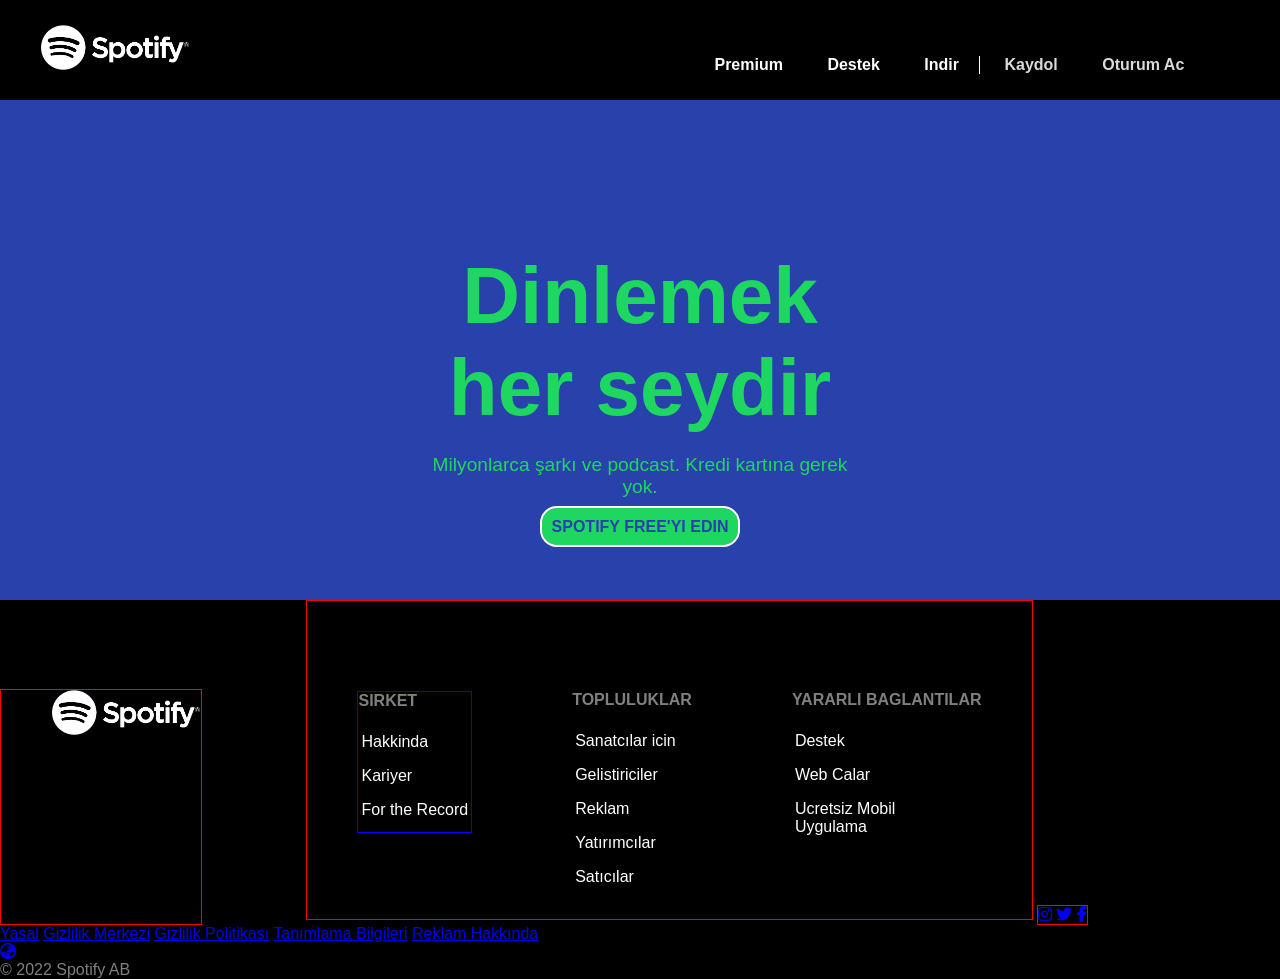
==== spotify/index.html @ d6ce2e22 "spotify first commit" ====
<!DOCTYPE html>
<html lang="en">
<head>
    <meta charset="UTF-8">
    <meta http-equiv="X-UA-Compatible" content="IE=edge">
    <meta name="viewport" content="width=device-width, initial-scale=1.0">
    <link rel="stylesheet" href="style.css">
    <link rel="shortcut icon" href="./img/spotify.png">
    <link rel="stylesheet" href="https://cdnjs.cloudflare.com/ajax/libs/font-awesome/6.1.2/css/all.min.css">
    <title>Dinlemek her seydir-Spotify</title>
</head>
<body>
    <header>
        <div class="logo"> <img src="./img/Spotify_Logo_White.png" alt=""></div>
        <div class="links1">
            <a href="#">Premium</a>
            <a href="#">Destek</a>
            <a href="#">Indir</a>
        </div>
        <div class="links2">
            <a href="#">Kaydol</a>
            <a href="#">Oturum Ac</a>
        </div>
    </header>

    <main>
        <section class="content">
            <h1>Dinlemek <br> her seydir</h1>
            <p>Milyonlarca şarkı ve podcast. Kredi kartına gerek <br> yok.</p>
            <div class="freelink">
                <a href="#">spotify free'yi edin</a>
            </div>
        </section>        
    </main>

    <footer>
        <aside class="left"><img src="./img/Spotify_Logo_White.png" alt=""></aside>
        <section class="foot">
            <div class="col-1">
                <h4>SIRKET</h4>
                <ul>
                    <li><a href="#">Hakkinda</a></li>
                    <li><a href="#">Kariyer</a></li>
                    <li><a href="#">For the Record</a></li>
                </ul>
            </div>
            <div class="col-2">
                <h4>TOPLULUKLAR</h4>
                <ul>
                    <li><a href="#">Sanatcılar icin</a></li>
                    <li><a href="#">Gelistiriciler</a></li>
                    <li><a href="#">Reklam</a></li>
                    <li><a href="#">Yatırımcılar</a></li>
                    <li><a href="#">Satıcılar</a></li>
                </ul>
            </div>
            <div class="col-3">
                <h4>YARARLI BAGLANTILAR</h4>
                <ul>
                    <li><a href="#">Destek</a></li>
                    <li><a href="#">Web Calar</a></li>
                    <li><a href="#">Ucretsiz Mobil <br> Uygulama</a></li>
                </ul>
            </div>
        </section>
        <aside class="right">
            <a href="#"><i class="fa-brands fa-instagram"></i></a>
            <a href="#"><i class="fa-brands fa-twitter"></i></a>
            <a href="#"><i class="fa-brands fa-facebook-f"></i></a>
        </aside>
        <div class="bottom">
            <div class="bleft">
                <a href="#">Yasal</a>
                <a href="#">Gizlilik Merkezi</a>
                <a href="#">Gizlilik Politikası</a>
                <a href="#">Tanımlama Bilgileri</a>
                <a href="#">Reklam Hakkında</a>
            </div>
            <div class="bright">
                <a href="#"><i class="fa-solid fa-earth-asia"></i></a> <br>
                <span>© 2022 Spotify AB</span>
            </div>
        </div>
    </footer>
</body>
</html>
---- spotify/style.css ----
*{
    margin: 0;
    padding: 0;
    box-sizing: border-box;
    font-family: Helvetica,Arial,sans-serif;
}

header{
    background-color: black;
    height: 100px;
    width: 100vw;
}

.logo{
    margin:25px 0px 0px 40px;
    /* border: 1px solid green; */
}
.logo img{
    width:150px;
   
   
}
.logo, .links1 , .links2{
    display: inline-block;
    
}

.links1 {
    margin-left: 500px;
    border-right: 1px solid white;
    /* border:1px solid red; */
}

/* .links2{
    border:1px solid blue;
} */


.links1 a{
    color:white;
    text-decoration: none;
    padding: 10px;
    margin:10px;
    font-weight: bolder;
}

.links1 a:hover{
    color: #1ed760;
}

.links2 a{
    color:#d9dadc;
    text-decoration: none;
    padding: 10px;
    margin:10px; 
    font-weight: bolder;
}

.links2 a:hover{
    color: #1ed760;
}

main{
    background-image: url("https://www-growth.scdn.co/static/home/bursts-tablet.svg");
    background-color: rgb(41, 65, 171);
    height: 500px;
}

.content{
    width:650px;
    margin:auto;
    text-align: center;
    /* border:1px solid red; */
    padding-top: 150px;
}

.content h1{
    font-size: 80px;
    color: #1ed760;
}

.content p{
    margin-top:20px;
    color: #1ed760;
    font-size: 1.2rem;
}

.freelink{
    padding-top: 20px;
}

.freelink a{
    font-weight: 800;
    text-transform: uppercase;
    text-decoration: none;
    background-color: #1ed760;
    padding: 10px; 
    border-radius: 15px;  
    color:rgb(41, 65, 171);
    outline: 2px solid white;
}

.freelink a:hover{
    font-size: 1.15rem;
    outline:1px solid white;
    outline-offset: -10px;
}

footer{
    background-color: black;
    color:gray;
}

aside img{
    width:150px;
}

/*BURADA KALDIK*/
.left , .foot , .right{
    display: inline-block;
    /* margin: 50px; */
    border:1px solid red;
}

.left img{
    margin-left: 50px;
    padding-bottom: 185px;
}


.foot{
    margin-left: 100px;
    padding-top:70px;
}



.col-1 , .col-2 , .col-3{
    display: inline-block;
    float: left;    
    margin:20px 50px;
}

h4{
    margin-bottom: 20px;
}


.col-1{
    border:1px solid blue;
}

.col-1 ul li{
    list-style-type: none;
    margin:10px 0px;
    padding: 3px;
}

.col-1 ul li a{
    text-decoration: none;
    color: white;
}

.col-2 ul li{
    list-style-type: none;
    margin:10px 0px;
    padding: 3px;
}

.col-2 ul li a{
    text-decoration: none;
    color: white;
}

.col-3 ul li{
    list-style-type: none;
    margin:10px 0px;
    padding: 3px;
}

.col-3 ul li a{
    text-decoration: none;
    color: white;
}
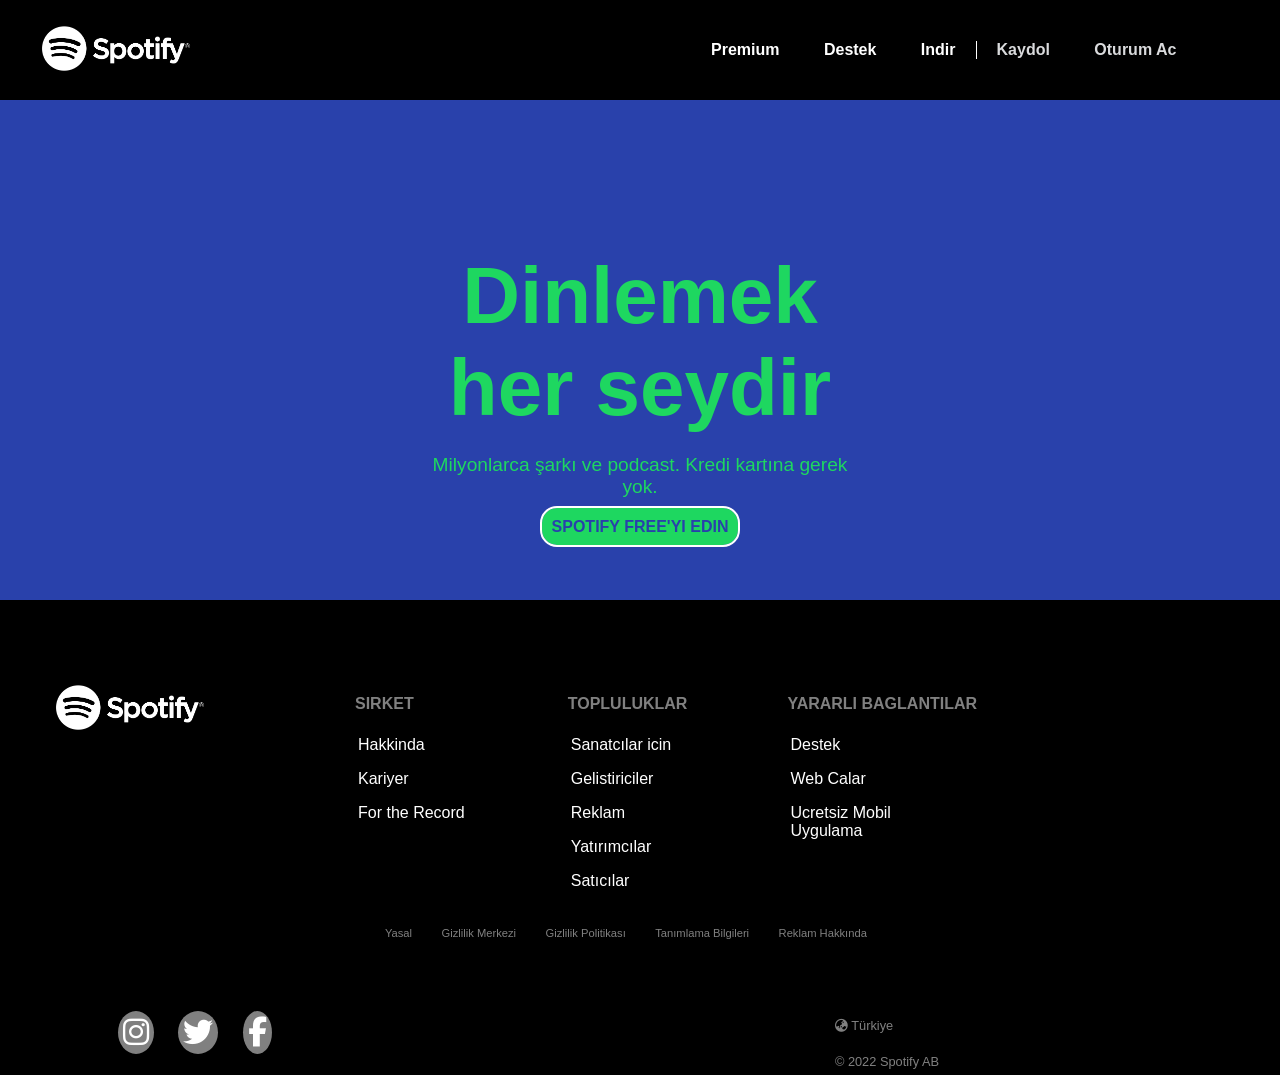
==== commit 8ee4672b: "spotify finished" ====
--- a/spotify/index.html
+++ b/spotify/index.html
@@ -64,9 +64,11 @@
             </div>
         </section>
         <aside class="right">
-            <a href="#"><i class="fa-brands fa-instagram"></i></a>
-            <a href="#"><i class="fa-brands fa-twitter"></i></a>
-            <a href="#"><i class="fa-brands fa-facebook-f"></i></a>
+            <ul>
+                <li><a href="#"><i class="fa-brands fa-instagram"></i></a></li>
+                <li><a href="#"><i class="fa-brands fa-twitter"></i></a></li>
+                <li> <a href="#"><i class="fa-brands fa-facebook-f"></i></a></li>
+            </ul>          
         </aside>
         <div class="bottom">
             <div class="bleft">
@@ -77,7 +79,7 @@
                 <a href="#">Reklam Hakkında</a>
             </div>
             <div class="bright">
-                <a href="#"><i class="fa-solid fa-earth-asia"></i></a> <br>
+                <a href="#"><i class="fa-solid fa-earth-asia"></i> Türkiye</a> <br> <br>
                 <span>© 2022 Spotify AB</span>
             </div>
         </div>
--- a/spotify/style.css
+++ b/spotify/style.css
@@ -7,34 +7,32 @@
 
 header{
     background-color: black;
+    width: 100vw;
     height: 100px;
-    width: 100vw;
+    padding: 1px;
 }
 
 .logo{
-    margin:25px 0px 0px 40px;
-    /* border: 1px solid green; */
+    margin:25px 0px 50px 40px;
 }
 .logo img{
-    width:150px;
-   
-   
-}
+    width:150px;  
+}
+
 .logo, .links1 , .links2{
     display: inline-block;
-    
+    float: left;
+    /* border:1px solid red; */
+}
+
+.links1 , .links2{
+    margin-top: 40px;
 }
 
 .links1 {
     margin-left: 500px;
     border-right: 1px solid white;
-    /* border:1px solid red; */
-}
-
-/* .links2{
-    border:1px solid blue;
-} */
-
+}
 
 .links1 a{
     color:white;
@@ -109,22 +107,25 @@
 footer{
     background-color: black;
     color:gray;
-}
+    padding: 5px;
+   }
 
 aside img{
     width:150px;
 }
 
-/*BURADA KALDIK*/
+
 .left , .foot , .right{
     display: inline-block;
-    /* margin: 50px; */
-    border:1px solid red;
+    float:left;
+    /* border:1px solid red; */
 }
 
 .left img{
     margin-left: 50px;
-    padding-bottom: 185px;
+}
+.left{
+    margin-top: 80px;
 }
 
 
@@ -133,7 +134,30 @@
     padding-top:70px;
 }
 
-
+.right{
+    margin-left:100px;
+    padding: 3px;
+    margin-top: 80px;
+}
+
+
+.right ul li{
+    display: inline-block;
+    list-style-type: none;
+    padding: 10px;
+}
+
+.right ul li a{
+    color:white;
+    font-size: 30px;
+    padding: 5px;
+    background-color: gray;
+    border-radius: 50%;
+}
+
+.right ul li a:hover{
+    color:#1ed760;
+}
 
 .col-1 , .col-2 , .col-3{
     display: inline-block;
@@ -146,10 +170,6 @@
 }
 
 
-.col-1{
-    border:1px solid blue;
-}
-
 .col-1 ul li{
     list-style-type: none;
     margin:10px 0px;
@@ -161,6 +181,11 @@
     color: white;
 }
 
+.col-1 ul li a:hover{
+    text-decoration: underline;
+    color: #1ed760;
+}
+
 .col-2 ul li{
     list-style-type: none;
     margin:10px 0px;
@@ -172,6 +197,11 @@
     color: white;
 }
 
+.col-2 ul li a:hover{
+    text-decoration: underline;
+    color: #1ed760;
+}
+
 .col-3 ul li{
     list-style-type: none;
     margin:10px 0px;
@@ -181,4 +211,46 @@
 .col-3 ul li a{
     text-decoration: none;
     color: white;
+}
+.col-3 ul li a:hover{
+    text-decoration: underline;
+    color: #1ed760;
+}
+
+.bottom{
+    margin-top:50px;
+}
+
+.bleft , .bright{
+    display: inline-block;
+}
+
+.bleft{
+    margin: 0px 0px 75px 75px;
+}
+
+.bleft a{
+    text-decoration: none;
+    color: grey;
+    padding-left: 10px;
+    margin-left: 15px;
+    font-size: 0.7rem;
+}
+
+.bleft a:hover{
+    color: #1ed760;
+}
+
+.bright{
+    margin-left: 550px;
+}
+
+.bright a{
+ color: grey;;
+ text-decoration: none;
+ font-size: 0.8rem;
+}
+
+.bright span{
+    font-size: 0.8rem;
 }
